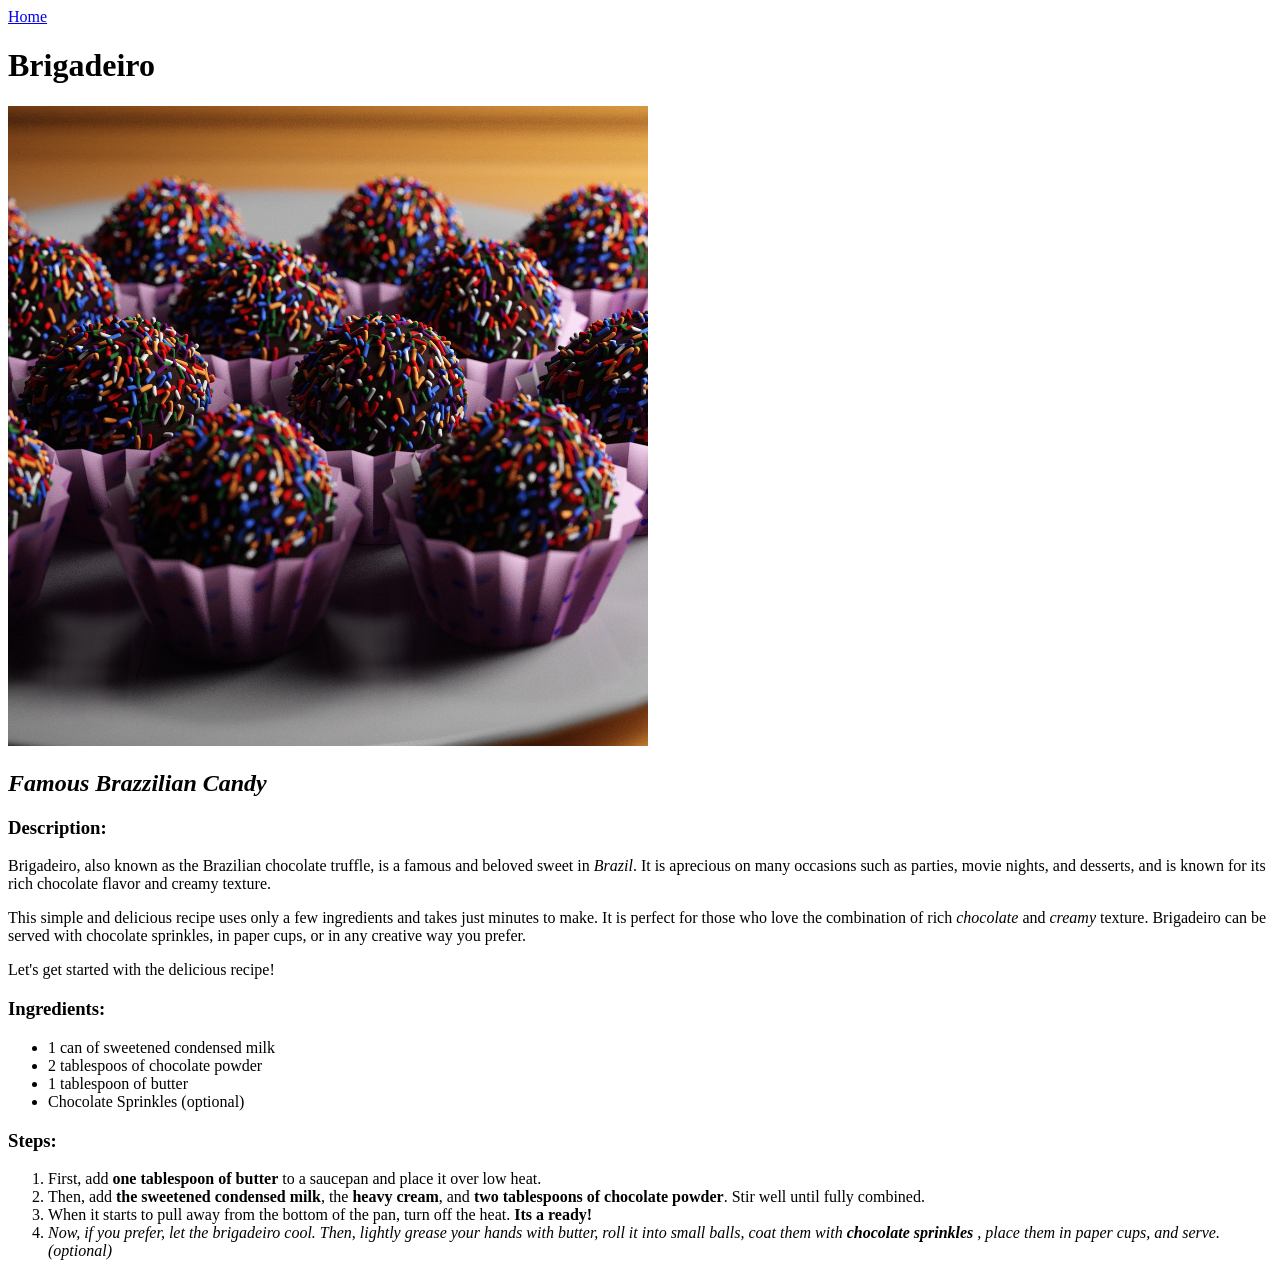
==== recipes/brigadeiro.html @ 735f48e5 "Primeira página de receita criada As primeiras impressões da página foram criadas. - Adicionei a pág" ====
<!DOCTYPE html>
<html lang="en">
<head>
    <meta charset="UTF-8">
    <meta name="viewport" content="width=device-width, initial-scale=1.0">
    <title>Document</title>
</head>
<body>
    <a href="../index.html">Home</a>
    <h1>Brigadeiro</h1>
    <img src="../images/Brigadeiro.jpg" alt="Brazilian chocolate truffle or Brigadeiro" height="640" width="640">
    <h2><em>Famous Brazzilian Candy</em></h2>

    <h3>Description:</h3>
    <p>Brigadeiro, also known as the Brazilian chocolate truffle, is a famous and beloved sweet in <em>Brazil</em>. It is aprecious on many occasions such as parties, movie nights, and desserts, and is known for its rich chocolate flavor and creamy texture.</p>
    <p>This simple and delicious recipe uses only a few ingredients and takes just minutes to make. It is perfect for those who love the combination of rich <em>chocolate</em> and <em>creamy</em> texture. Brigadeiro can be served with chocolate sprinkles, in paper cups, or in any creative way you prefer.</p>
    <p>Let's get started with the delicious recipe!</p>
    <h3>Ingredients:</h3>
    <ul>
        <li>1 can of sweetened condensed milk</li>
        <li>2 tablespoos of chocolate powder</li>
        <li>1 tablespoon of butter</li>
        <li>Chocolate Sprinkles (optional)</li>
    </ul>
    <h3>Steps:</h3>
    <ol>
        <li>First, add <strong> one tablespoon of butter</strong> to a saucepan and place it over low heat.</li>
        <li>Then, add <strong> the sweetened condensed milk</strong>, the <strong>heavy cream</strong>, and <strong> two tablespoons of chocolate powder</strong>. Stir well until fully combined.</li>
        <li>When it starts to pull away from the bottom of the pan, turn off the heat. <strong>Its a ready!</strong></li>
        <li><em>Now, if you prefer, let the brigadeiro cool. Then, lightly grease your hands with butter, roll it into small balls, coat them with <strong>chocolate sprinkles</strong> , place them in paper cups, and serve. (optional)</em></li>
    </ol>


</body>
</html>
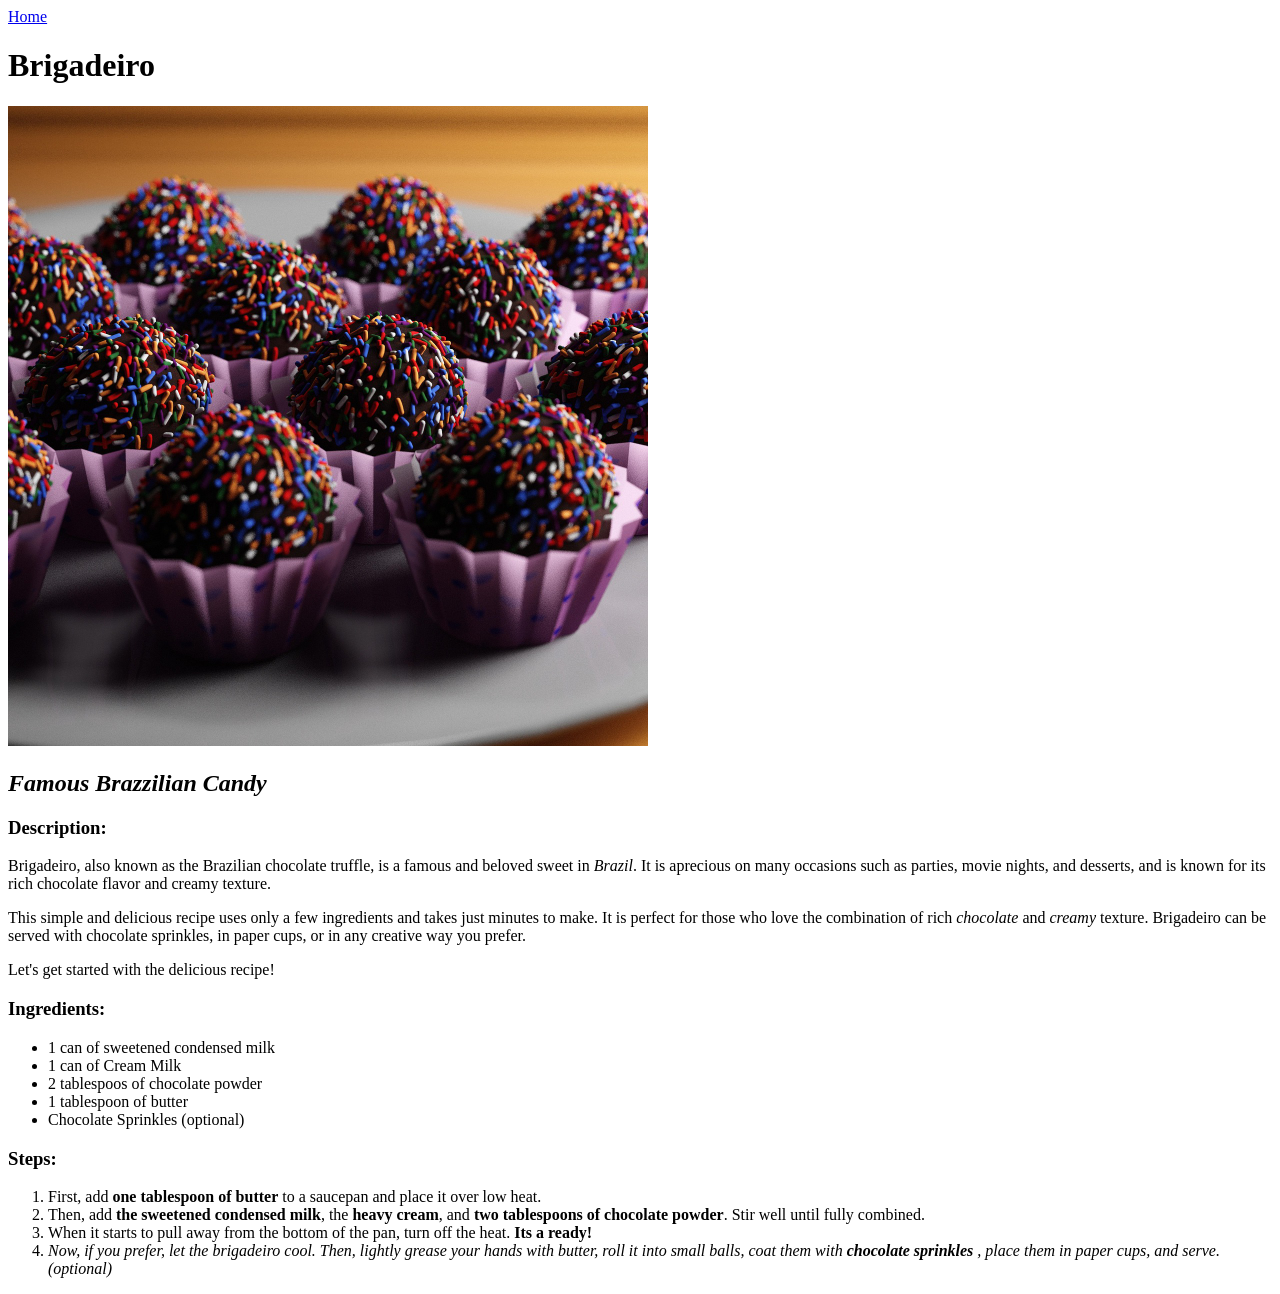
==== commit 5690632f: "Página finalizada - Adicionei mais duas receitas. - Respectivas imagens e links para a pagina inicia" ====
--- a/recipes/brigadeiro.html
+++ b/recipes/brigadeiro.html
@@ -3,7 +3,7 @@
 <head>
     <meta charset="UTF-8">
     <meta name="viewport" content="width=device-width, initial-scale=1.0">
-    <title>Document</title>
+    <title>Brigadeiro | Brazilian chocolate truffle </title>
 </head>
 <body>
     <a href="../index.html">Home</a>
@@ -18,6 +18,7 @@
     <h3>Ingredients:</h3>
     <ul>
         <li>1 can of sweetened condensed milk</li>
+        <li>1 can of Cream Milk</li>
         <li>2 tablespoos of chocolate powder</li>
         <li>1 tablespoon of butter</li>
         <li>Chocolate Sprinkles (optional)</li>
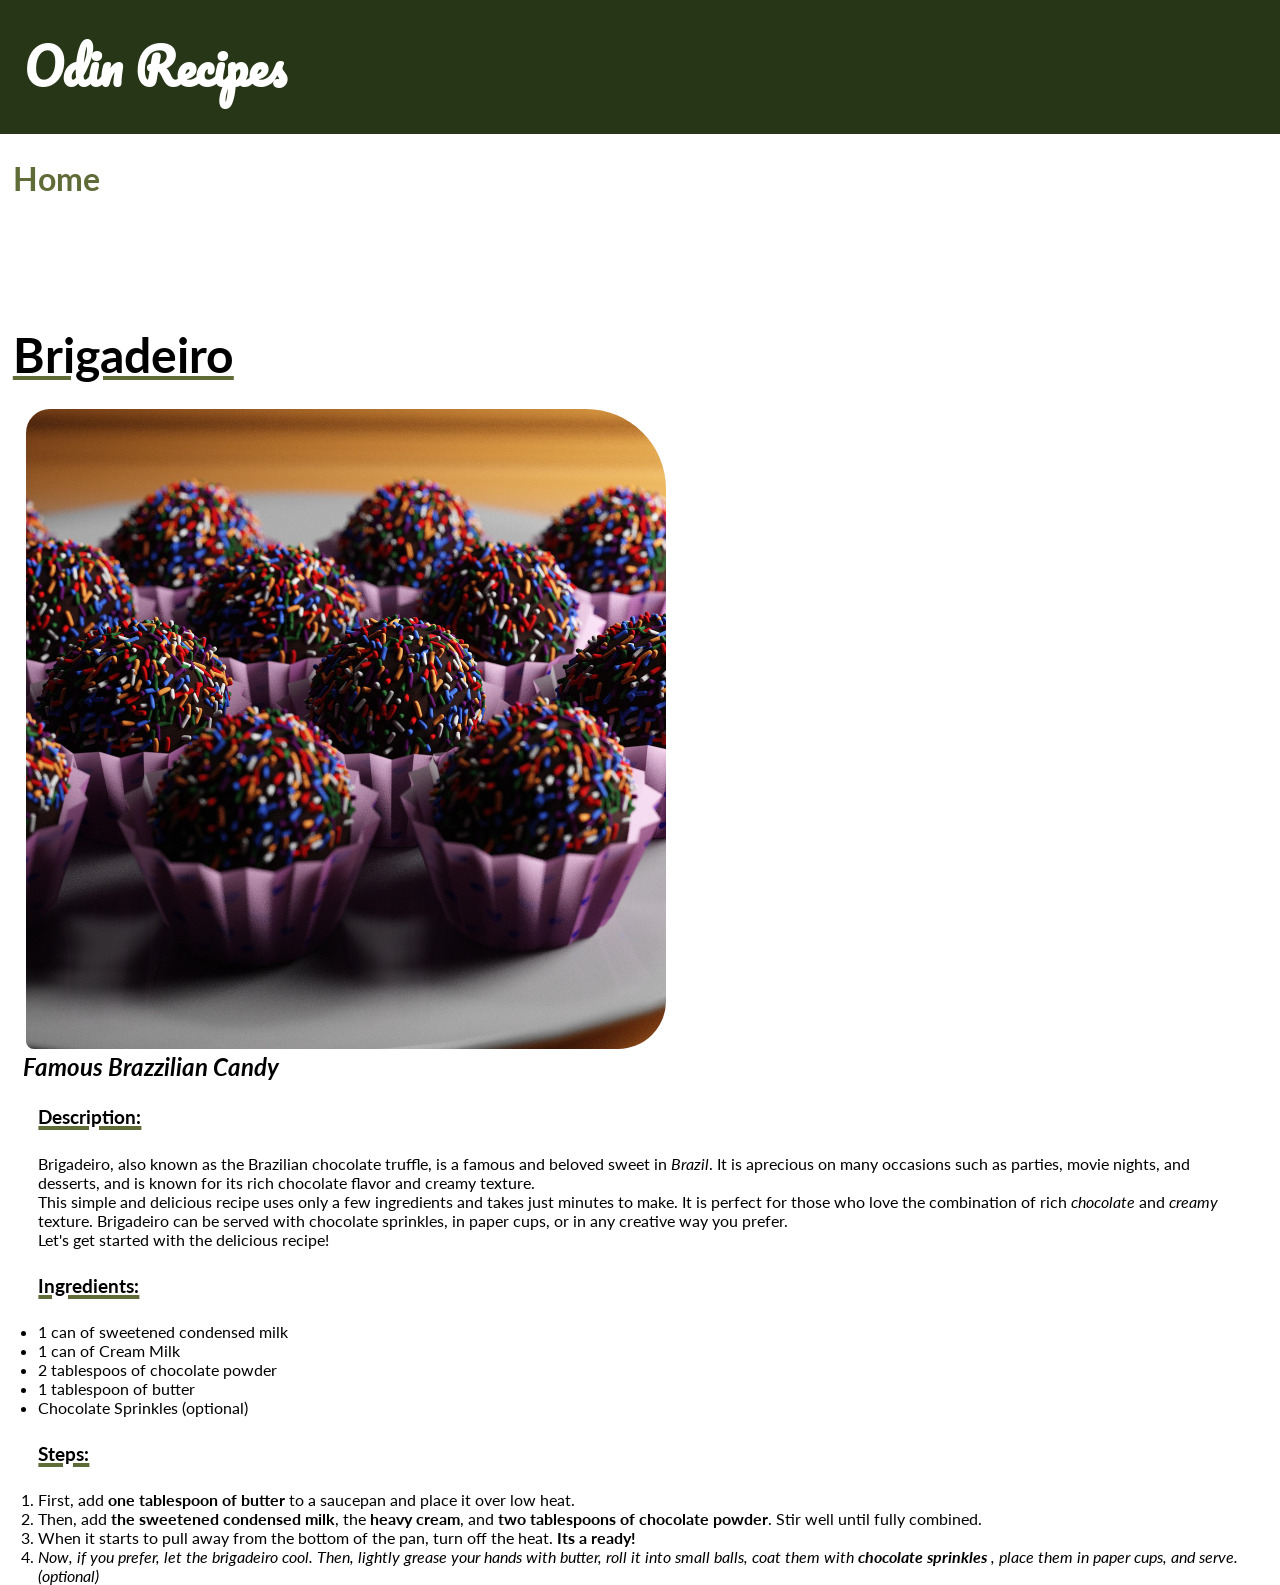
==== commit 2fbd22b3: "primeira pagina de receita com layout inovado A pagina de clique agora está com layout inovado em pa" ====
--- a/recipes/brigadeiro.html
+++ b/recipes/brigadeiro.html
@@ -3,33 +3,48 @@
 <head>
     <meta charset="UTF-8">
     <meta name="viewport" content="width=device-width, initial-scale=1.0">
+    <link rel="stylesheet" href="style2.css">
+
+      <link rel="preconnect" href="https://fonts.googleapis.com">
+    <link rel="preconnect" href="https://fonts.gstatic.com" crossorigin>
+    <link href="https://fonts.googleapis.com/css2?family=Pacifico&family=Playfair+Display:ital,wght@0,400..900;1,400..900&display=swap" rel="stylesheet">
+
+    <link rel="preconnect" href="https://fonts.googleapis.com">
+    <link rel="preconnect" href="https://fonts.gstatic.com" crossorigin>
+    <link href="https://fonts.googleapis.com/css2?family=Lato:ital,wght@0,100;0,300;0,400;0,700;0,900;1,100;1,300;1,400;1,700;1,900&display=swap" rel="stylesheet">
+
+
     <title>Brigadeiro | Brazilian chocolate truffle </title>
-</head>
-<body>
-    <a href="../index.html">Home</a>
-    <h1>Brigadeiro</h1>
-    <img src="../images/Brigadeiro.jpg" alt="Brazilian chocolate truffle or Brigadeiro" height="640" width="640">
-    <h2><em>Famous Brazzilian Candy</em></h2>
+    </head>
+    <body>
 
-    <h3>Description:</h3>
-    <p>Brigadeiro, also known as the Brazilian chocolate truffle, is a famous and beloved sweet in <em>Brazil</em>. It is aprecious on many occasions such as parties, movie nights, and desserts, and is known for its rich chocolate flavor and creamy texture.</p>
-    <p>This simple and delicious recipe uses only a few ingredients and takes just minutes to make. It is perfect for those who love the combination of rich <em>chocolate</em> and <em>creamy</em> texture. Brigadeiro can be served with chocolate sprinkles, in paper cups, or in any creative way you prefer.</p>
-    <p>Let's get started with the delicious recipe!</p>
-    <h3>Ingredients:</h3>
-    <ul>
-        <li>1 can of sweetened condensed milk</li>
-        <li>1 can of Cream Milk</li>
-        <li>2 tablespoos of chocolate powder</li>
-        <li>1 tablespoon of butter</li>
-        <li>Chocolate Sprinkles (optional)</li>
-    </ul>
-    <h3>Steps:</h3>
-    <ol>
+        <h1 class="header">Odin Recipes</h1>
+
+        <button class="home"><a href="../index.html">Home</a></button>
+
+        <h1 class="titulo">Brigadeiro</h1>
+        <img src="../images/Brigadeiro.jpg" alt="Brazilian chocolate truffle or Brigadeiro" height="640" width="640">
+        <h2><em>Famous Brazzilian Candy</em></h2>
+
+        <h3>Description:</h3>
+        <p>Brigadeiro, also known as the Brazilian chocolate truffle, is a famous and beloved sweet in <em>Brazil</em>. It is aprecious on many occasions such as parties, movie nights, and desserts, and is known for its rich chocolate flavor and creamy texture.</p>
+        <p>This simple and delicious recipe uses only a few ingredients and takes just minutes to make. It is perfect for those who love the combination of rich <em>chocolate</em> and <em>creamy</em> texture. Brigadeiro can be served with chocolate sprinkles, in paper cups, or in any creative way you prefer.</p>
+        <p>Let's get started with the delicious recipe!</p>
+        <h3>Ingredients:</h3>
+        <ul>
+            <li>1 can of sweetened condensed milk</li>
+            <li>1 can of Cream Milk</li>
+            <li>2 tablespoos of chocolate powder</li>
+            <li>1 tablespoon of butter</li>
+            <li>Chocolate Sprinkles (optional)</li>
+        </ul>
+        <h3>Steps:</h3>
+        <ol>
         <li>First, add <strong> one tablespoon of butter</strong> to a saucepan and place it over low heat.</li>
         <li>Then, add <strong> the sweetened condensed milk</strong>, the <strong>heavy cream</strong>, and <strong> two tablespoons of chocolate powder</strong>. Stir well until fully combined.</li>
         <li>When it starts to pull away from the bottom of the pan, turn off the heat. <strong>Its a ready!</strong></li>
         <li><em>Now, if you prefer, let the brigadeiro cool. Then, lightly grease your hands with butter, roll it into small balls, coat them with <strong>chocolate sprinkles</strong> , place them in paper cups, and serve. (optional)</em></li>
-    </ol>
+        </ol>
 
 
 </body>
--- a/recipes/style2.css
+++ b/recipes/style2.css
@@ -0,0 +1,54 @@
+*{
+    font-family: Lato, sans-serif;
+    margin: 0px;
+    padding: 0px;
+    box-sizing: content-box;
+}
+.header{
+    color:  white;
+    background-color: #283618ff;
+    font-size: 3rem;
+    padding: 1.9%;
+    font-family: Pacifico, sans-serif;
+   
+}
+.home{
+    margin: 2% 1% 10% 1%;
+    font-weight: bolder;
+    font-size: 2rem;
+    border: none;
+    background: none;
+    
+}
+a{
+    color: #606c38ff;
+    text-decoration: none;
+}
+a:hover{
+    color: #283618ff;
+    text-decoration: none;
+}
+.titulo{
+    margin-left: 1%;
+    margin-bottom: 2%;
+    font-weight: bolder;
+    font-size: 3rem;
+    text-decoration: underline;
+    text-decoration-color: #606c38ff;
+}
+img{
+    margin-left: 2%;
+    border-radius: 1.5rem 5rem 3rem 0.5rem;
+}
+h2{
+    margin-left: 1.8%;
+}
+h3{
+    margin: 2% 3%;
+    text-decoration: underline;
+    text-decoration-color: #606c38ff;
+    text-decoration-thickness: 4px;
+}
+p, li{
+    margin: 0% 3%;
+}
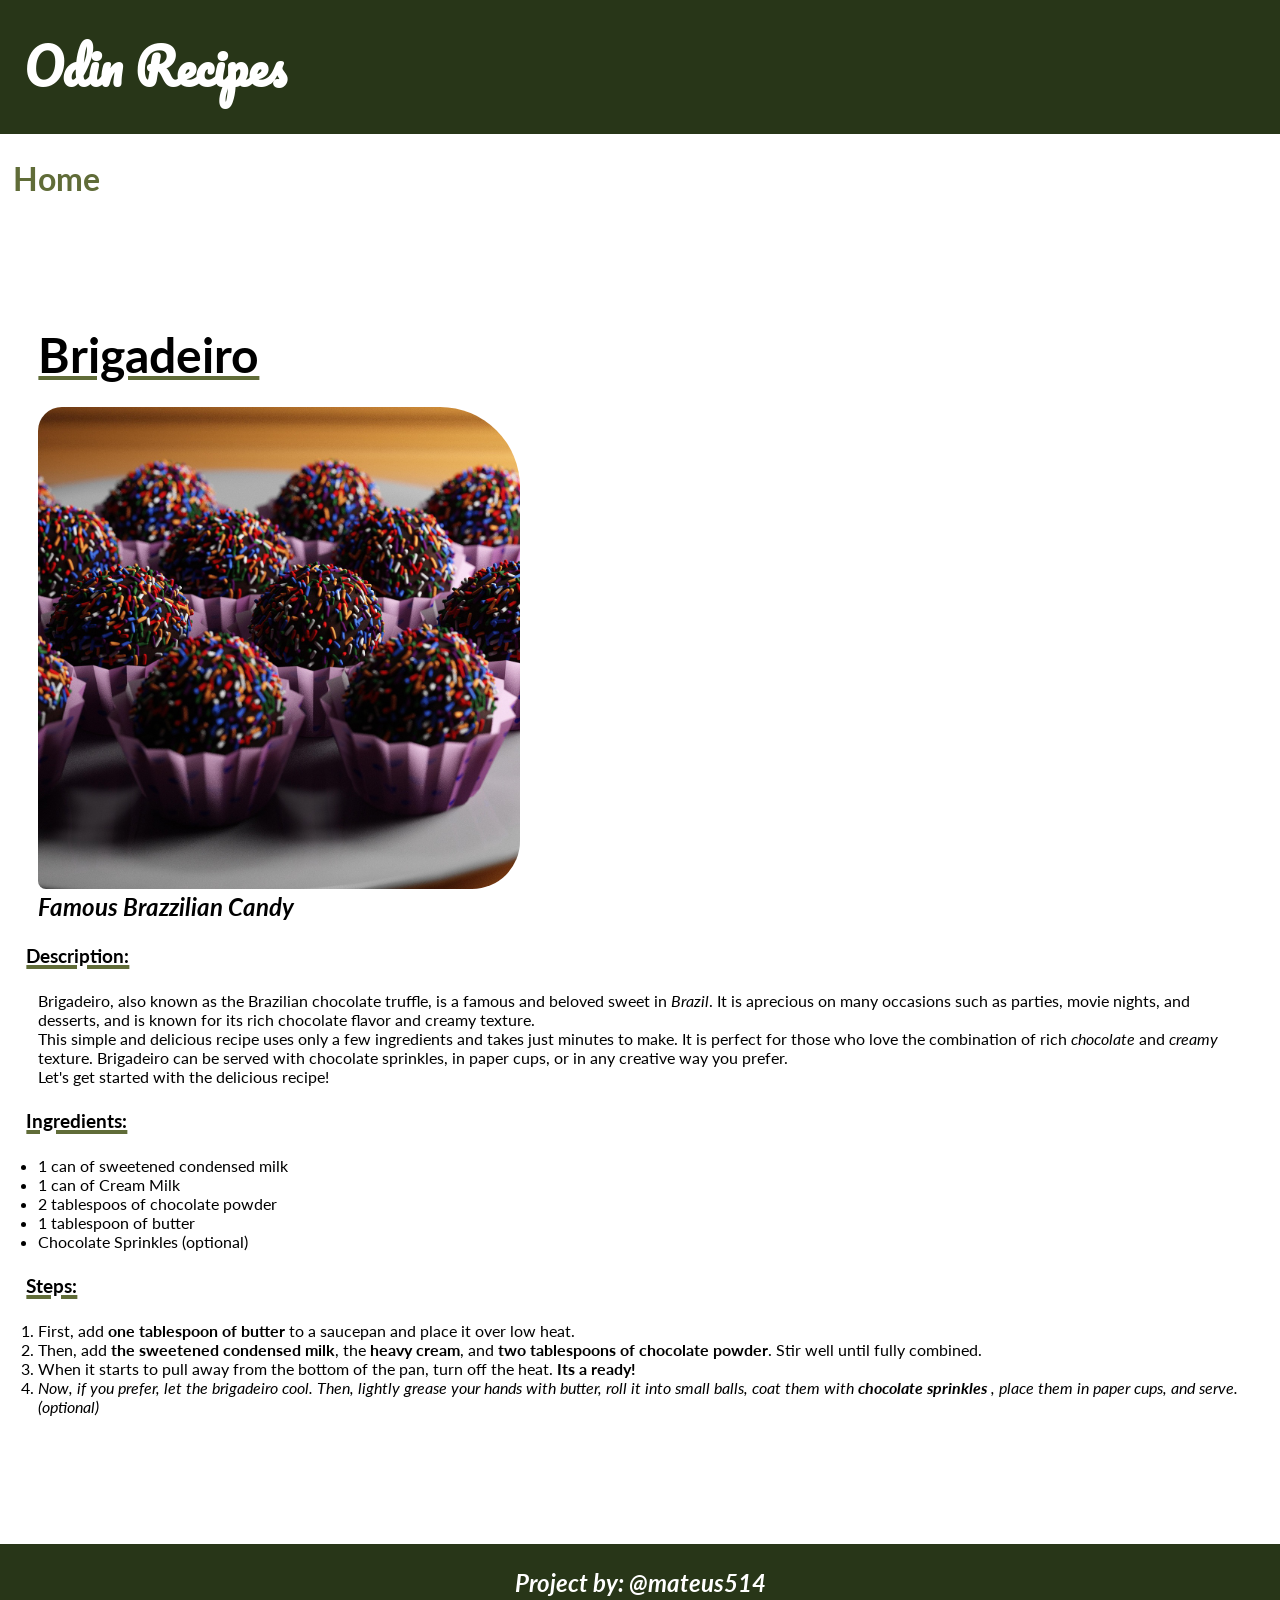
==== commit e6976538: "TRABALHO FINALIZADO -Css ajustado. -site com tamanho responsivo em todos os dispositivos -@media usa" ====
--- a/recipes/brigadeiro.html
+++ b/recipes/brigadeiro.html
@@ -5,7 +5,7 @@
     <meta name="viewport" content="width=device-width, initial-scale=1.0">
     <link rel="stylesheet" href="style2.css">
 
-      <link rel="preconnect" href="https://fonts.googleapis.com">
+    <link rel="preconnect" href="https://fonts.googleapis.com">
     <link rel="preconnect" href="https://fonts.gstatic.com" crossorigin>
     <link href="https://fonts.googleapis.com/css2?family=Pacifico&family=Playfair+Display:ital,wght@0,400..900;1,400..900&display=swap" rel="stylesheet">
 
@@ -21,6 +21,8 @@
         <h1 class="header">Odin Recipes</h1>
 
         <button class="home"><a href="../index.html">Home</a></button>
+        
+        <main>
 
         <h1 class="titulo">Brigadeiro</h1>
         <img src="../images/Brigadeiro.jpg" alt="Brazilian chocolate truffle or Brigadeiro" height="640" width="640">
@@ -46,6 +48,10 @@
         <li><em>Now, if you prefer, let the brigadeiro cool. Then, lightly grease your hands with butter, roll it into small balls, coat them with <strong>chocolate sprinkles</strong> , place them in paper cups, and serve. (optional)</em></li>
         </ol>
 
+        </main>
+
+        <h2 class="footer">Project by: @mateus514</h2>
+
 
 </body>
 </html>
--- a/recipes/style2.css
+++ b/recipes/style2.css
@@ -2,7 +2,10 @@
     font-family: Lato, sans-serif;
     margin: 0px;
     padding: 0px;
-    box-sizing: content-box;
+    box-sizing: border-box;
+}
+main{
+    margin: 0% 3%;
 }
 .header{
     color:  white;
@@ -29,7 +32,7 @@
     text-decoration: none;
 }
 .titulo{
-    margin-left: 1%;
+   
     margin-bottom: 2%;
     font-weight: bolder;
     font-size: 3rem;
@@ -37,18 +40,21 @@
     text-decoration-color: #606c38ff;
 }
 img{
-    margin-left: 2%;
     border-radius: 1.5rem 5rem 3rem 0.5rem;
-}
-h2{
-    margin-left: 1.8%;
+    width: 40%;
+    height: auto;
 }
 h3{
-    margin: 2% 3%;
+    margin: 2% -1%;
     text-decoration: underline;
     text-decoration-color: #606c38ff;
     text-decoration-thickness: 4px;
 }
-p, li{
-    margin: 0% 3%;
+.footer{
+    background-color: #283618ff;
+    text-align: center;
+    font-style: italic;
+    padding: 1.9%;
+    margin-top: 10%;
+    color: white;
 }
